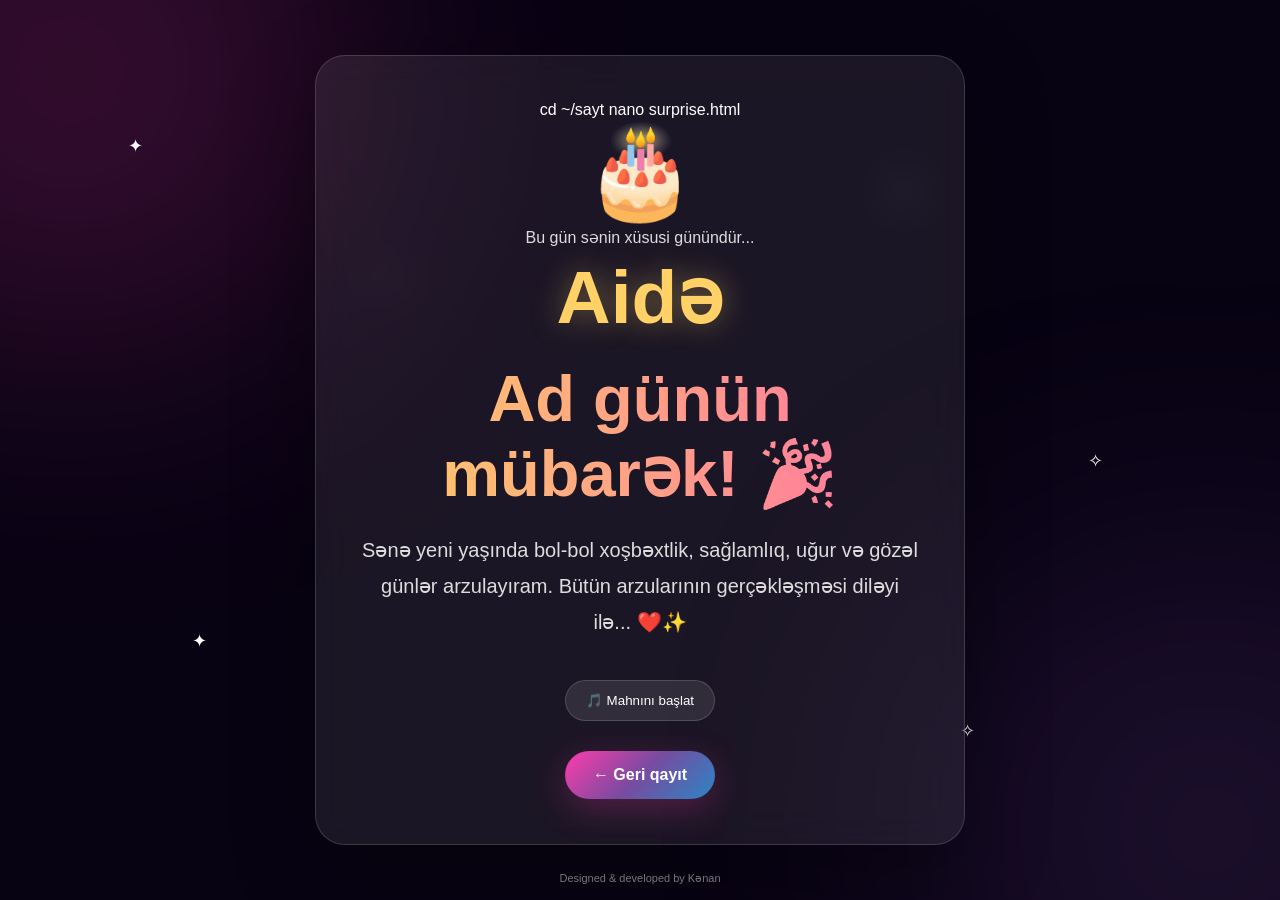
==== surprise.html @ 87960218 "ad gunu sayti" ====
<!DOCTYPE html>
<html lang="az">
<head>
<meta charset="UTF-8">
<meta name="viewport" content="width=device-width,initial-scale=1.0">
<title>Ad günün mübarək! 🎂</title>
<link rel="stylesheet" href="birthday.css">
</head>

<body>

<div class="balloons">
<div class="balloon">🎈</div>
<div class="balloon">🎈</div>
<div class="balloon">🎈</div>
<div class="balloon">🎈</div>
<div class="balloon">🎈</div>
</div>

<div class="confetti">
<span></span>
<span></span>
<span></span>
<span></span>
<span></span>
<span></span>
</div>

<div class="stars">
<span class="star">✦</span>
<span class="star">✧</span>
<span class="star">✦</span>
<span class="star">✧</span>
<span class="star">✦</span>
<span class="star">✧</span>
</div>

<main class="page">

<div class="box">cd ~/sayt
nano surprise.html

<div class="gift">🎂</div>

<p>Bu gün sənin xüsusi günündür...</p>

<div class="name">
Aidə
</div>

<h1>Ad günün mübarək! 🎉</h1>

<p class="message">
Sənə yeni yaşında bol-bol xoşbəxtlik,
sağlamlıq, uğur və gözəl günlər arzulayıram.
Bütün arzularının gerçəkləşməsi diləyi ilə...
❤️✨
</p>

<button class="music" onclick="playMusic()">
🎵 Mahnını başlat
</button>

<audio id="music" loop>
<source src="music.mp3" type="audio/mpeg">
</audio>

<br>

<a class="btn" href="index.html">
← Geri qayıt
</a>

</div>

</main>

<footer>
Designed & developed by Kənan
</footer>

<script>

function playMusic(){

const music=document.getElementById("music");
const button=document.querySelector(".music");

if(music.paused){

music.play();

button.innerHTML="⏸ Mahnını dayandır";

}else{

music.pause();

button.innerHTML="🎵 Mahnını başlat";

}

}

</script>

</body>
</html>
---- birthday.css ----
*{box-sizing:border-box;margin:0;padding:0}

body{
font-family:Arial,sans-serif;
min-height:100vh;
color:white;
background:#080313;
overflow-x:hidden;
}

body:before{
content:"";
position:fixed;
width:500px;
height:500px;
border-radius:50%;
background:#ff3cac;
filter:blur(140px);
opacity:.25;
top:-180px;
left:-180px;
z-index:-2;
animation:orb 7s infinite alternate;
}

body:after{
content:"";
position:fixed;
width:500px;
height:500px;
border-radius:50%;
background:#784ba0;
filter:blur(140px);
opacity:.25;
right:-180px;
bottom:-180px;
z-index:-2;
animation:orb2 8s infinite alternate;
}

@keyframes orb{
to{transform:translate(180px,130px)}
}

@keyframes orb2{
to{transform:translate(-150px,-120px)}
}

.page{
min-height:100vh;
display:flex;
align-items:center;
justify-content:center;
text-align:center;
padding:30px 20px;
animation:pageIn 1s ease;
}

@keyframes pageIn{
from{opacity:0;transform:scale(.95)}
to{opacity:1;transform:scale(1)}
}

.box{
width:min(650px,95%);
padding:45px 25px;
border-radius:30px;
background:rgba(255,255,255,.08);
border:1px solid rgba(255,255,255,.15);
backdrop-filter:blur(20px);
box-shadow:0 25px 80px rgba(0,0,0,.35);
}

.gift{
font-size:90px;
animation:bounce 2s infinite;
}

@keyframes bounce{
0%,100%{transform:translateY(0) rotate(0)}
50%{transform:translateY(-18px) rotate(5deg)}
}

h1{
font-size:clamp(35px,8vw,65px);
margin:20px 0;
background:linear-gradient(90deg,#ffd166,#ff70a6,#c77dff,#ffd166);
background-size:300%;
-webkit-background-clip:text;
color:transparent;
animation:gradient 4s linear infinite;
}

@keyframes gradient{
to{background-position:300%}
}

p{
line-height:1.8;
color:#ddd;
}

.btn{
display:inline-block;
margin-top:30px;
padding:15px 28px;
border-radius:50px;
color:white;
text-decoration:none;
font-weight:bold;
background:linear-gradient(135deg,#ff3cac,#784ba0,#2b86c5);
box-shadow:0 10px 35px rgba(255,60,172,.25);
transition:.3s;
}

.btn:hover{
transform:translateY(-6px) scale(1.04);
box-shadow:0 15px 45px rgba(255,60,172,.4);
}

.message{
font-size:20px;
margin:20px auto;
max-width:560px;
}

.name{
font-size:clamp(42px,9vw,75px);
font-weight:900;
color:#ffd166;
text-shadow:0 0 30px #ffd16666;
}

.balloons{
position:fixed;
inset:0;
pointer-events:none;
overflow:hidden;
z-index:5;
}

.balloon{
position:absolute;
bottom:-150px;
font-size:55px;
animation:balloon 9s linear infinite;
}

.balloon:nth-child(1){left:5%;animation-delay:0s}
.balloon:nth-child(2){left:20%;animation-delay:2s}
.balloon:nth-child(3){left:40%;animation-delay:4s}
.balloon:nth-child(4){left:65%;animation-delay:1s}
.balloon:nth-child(5){left:85%;animation-delay:3s}

@keyframes balloon{
0%{transform:translateY(0) rotate(-8deg)}
50%{transform:translateY(-60vh) rotate(8deg)}
100%{transform:translateY(-120vh) rotate(-8deg)}
}

.confetti{
position:fixed;
inset:0;
pointer-events:none;
z-index:10;
overflow:hidden;
}

.confetti span{
position:absolute;
top:-20px;
width:9px;
height:18px;
animation:confetti 4s linear infinite;
}

.confetti span:nth-child(1){left:10%;background:#ff595e;animation-delay:.2s}
.confetti span:nth-child(2){left:25%;background:#ffca3a;animation-delay:1s}
.confetti span:nth-child(3){left:40%;background:#8ac926;animation-delay:1.7s}
.confetti span:nth-child(4){left:60%;background:#1982c4;animation-delay:.5s}
.confetti span:nth-child(5){left:75%;background:#ff70a6;animation-delay:2s}
.confetti span:nth-child(6){left:90%;background:#c77dff;animation-delay:1.2s}

@keyframes confetti{
to{
transform:translateY(110vh) rotate(720deg);
}
}

.stars{
position:fixed;
inset:0;
pointer-events:none;
z-index:-1;
}

.star{
position:absolute;
color:white;
font-size:18px;
animation:twinkle 2s infinite alternate;
}

.star:nth-child(1){left:10%;top:15%}
.star:nth-child(2){left:30%;top:30%;animation-delay:.5s}
.star:nth-child(3){left:70%;top:20%;animation-delay:1s}
.star:nth-child(4){left:85%;top:50%;animation-delay:.3s}
.star:nth-child(5){left:15%;top:70%;animation-delay:1.2s}
.star:nth-child(6){left:75%;top:80%;animation-delay:.7s}

@keyframes twinkle{
from{opacity:.2;transform:scale(.7)}
to{opacity:1;transform:scale(1.4)}
}

.music{
margin-top:20px;
background:rgba(255,255,255,.1);
border:1px solid rgba(255,255,255,.15);
color:white;
padding:12px 20px;
border-radius:30px;
cursor:pointer;
}

footer{
position:absolute;
bottom:15px;
left:0;
width:100%;
text-align:center;
font-size:11px;
color:#777;
}

@media(max-width:600px){
.box{padding:35px 18px}
.gift{font-size:70px}
.message{font-size:17px}
}
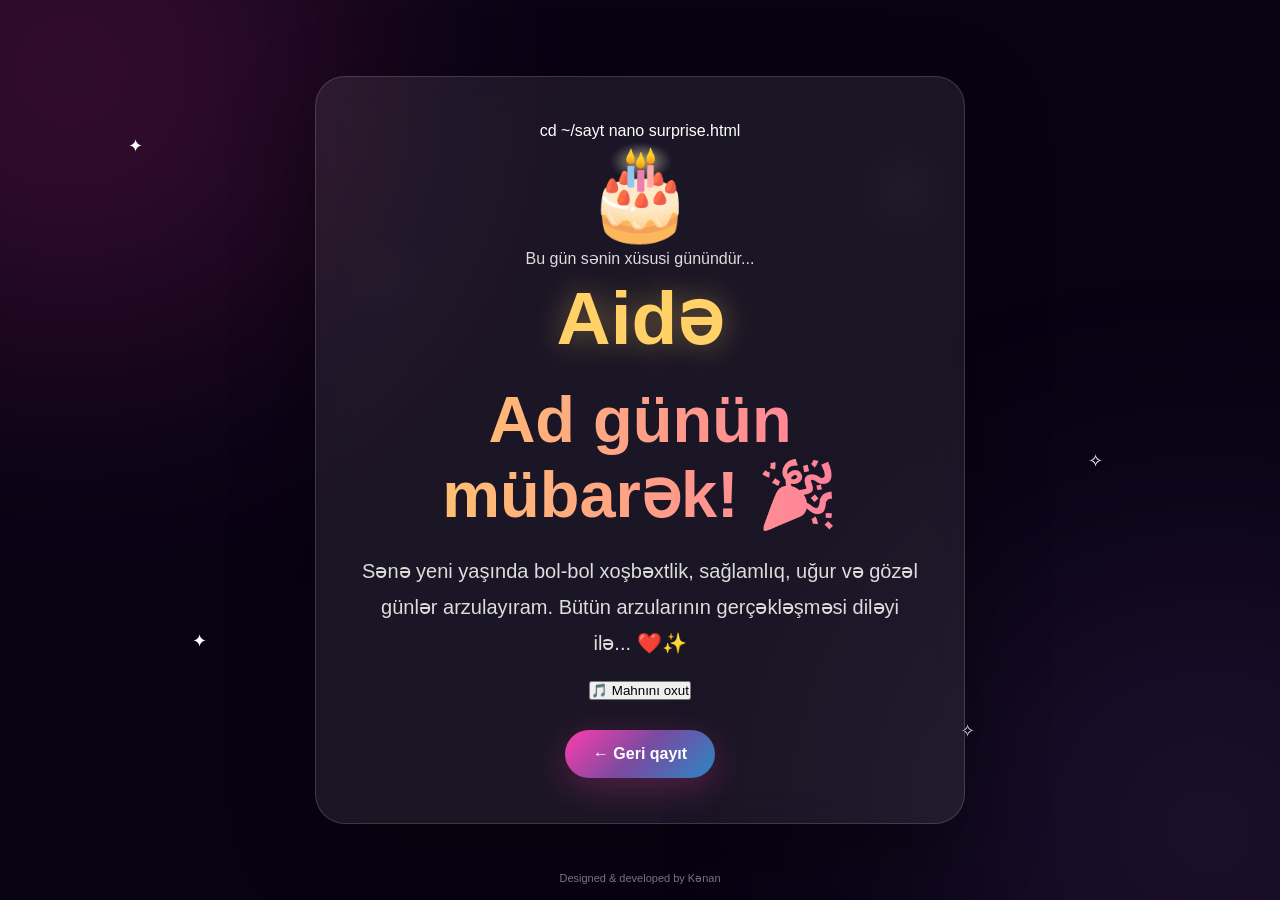
==== commit ef72444f: "Fix audio element and button for playing music" ====
--- a/surprise.html
+++ b/surprise.html
@@ -57,12 +57,18 @@
 ❤️✨
 </p>
 
-<button class="music" onclick="playMusic()">
-🎵 Mahnını başlat
-</button>
+<button onclick="playMusic()">🎵 Mahnını oxut</button>
+
+<audio id="music" src="music.mp3"></audio>
+
+<script>
+function playMusic() {
+    document.getElementById("music").play();
+}
+</script>
 
 <audio id="music" loop>
-<source src="music.mp3" type="audio/mpeg">
+<audio id="music" src="music.mp3"></audio> type="audio/mpeg">
 </audio>
 
 <br>
